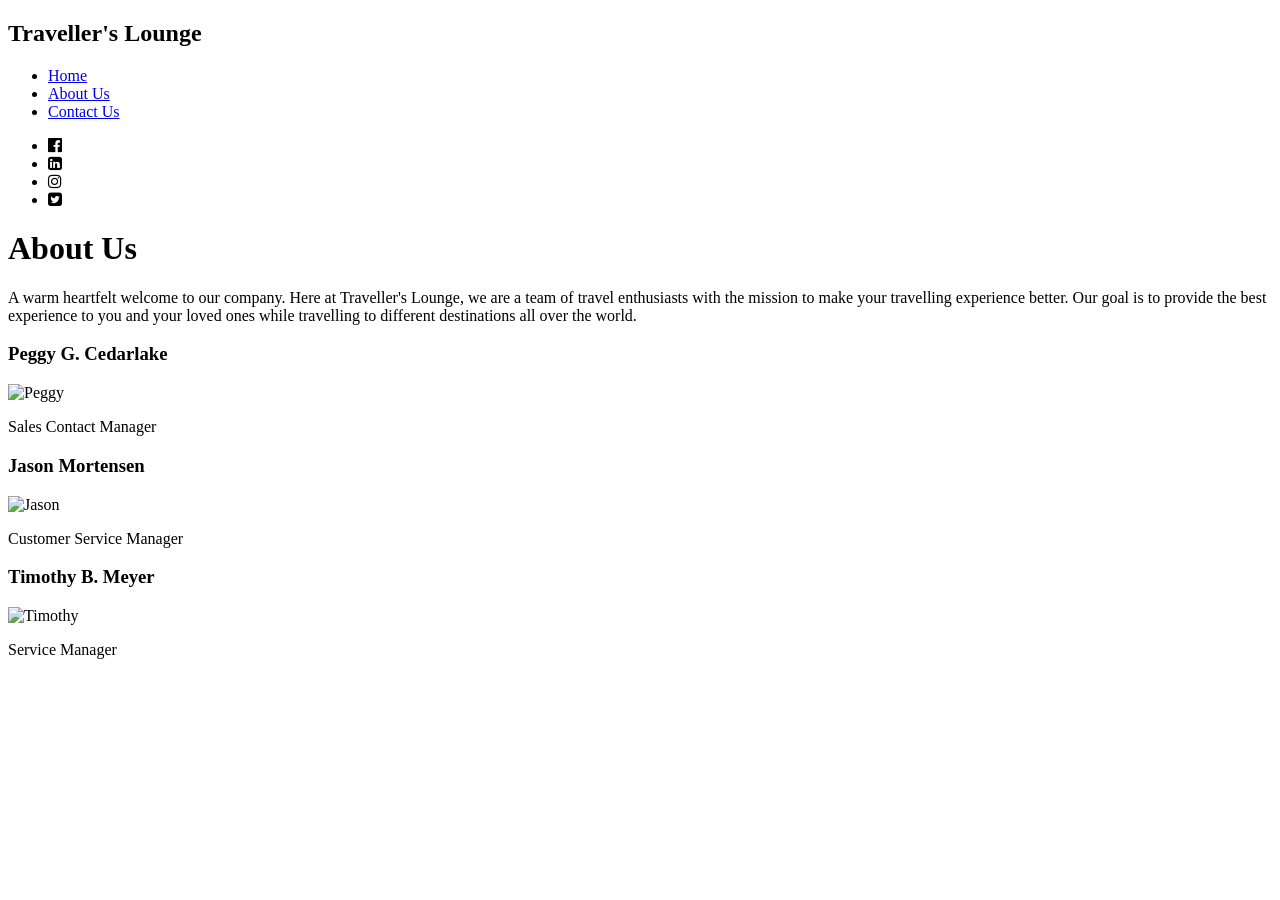
==== about.html @ 36a602d5 "Initial travel recommendation project" ====
<!DOCTYPE html>
<html>
<head>

    <meta charset="utf-8">
    <meta name="viewport" content="width=device-width, initial-scale=1">

    <title>About Us - Traveller's Lounge</title>

    <link rel="stylesheet"
          href="https://cdnjs.cloudflare.com/ajax/libs/font-awesome/4.7.0/css/font-awesome.min.css">

    <link rel="stylesheet" href="public/css/main.css">

</head>

<body>

    <!-- Navigation -->
    <nav>

        <h1 class="topmenu">Traveller's Lounge</h1>

        <ul>
            <li>
                <a class="topmenu" href="travel_recommendation.html">
                    Home
                </a>
            </li>

            <li>
                <a class="topmenu" href="about.html">
                    About Us
                </a>
            </li>

            <li>
                <a class="topmenu" href="contact.html">
                    Contact Us
                </a>
            </li>
        </ul>

    </nav>


    <!-- Social Media -->
    <div class="leftside">
        <ul>
            <li><i class="fa fa-facebook-official"></i></li>
            <li><i class="fa fa-linkedin-square"></i></li>
            <li><i class="fa fa-instagram"></i></li>
            <li><i class="fa fa-twitter-square"></i></li>
        </ul>
    </div>


    <!-- About Us -->
    <div class="main">

        <div class="upper-main">

            <h1>About Us</h1>

            <p>
                A warm heartfelt welcome to our company.
                Here at Traveller's Lounge, we are a team of travel
                enthusiasts with the mission to make your travelling
                experience better.

                Our goal is to provide the best experience to you and
                your loved ones while travelling to different destinations
                all over the world.
            </p>

        </div>


        <!-- Our Team -->
        <div class="full-width">

            <div class="contacts">

                <div class="contact-card">
                    <h3>Peggy G. Cedarlake</h3>
                    <img src="public/assets/peggy.jpg" alt="Peggy">
                    <p>Sales Contact Manager</p>
                </div>

                <div class="contact-card">
                    <h3>Jason Mortensen</h3>
                    <img src="public/assets/jason.jpg" alt="Jason">
                    <p>Customer Service Manager</p>
                </div>

                <div class="contact-card">
                    <h3>Timothy B. Meyer</h3>
                    <img src="public/assets/timothy.jpg" alt="Timothy">
                    <p>Service Manager</p>
                </div>

            </div>

        </div>

    </div>

</body>
</html>
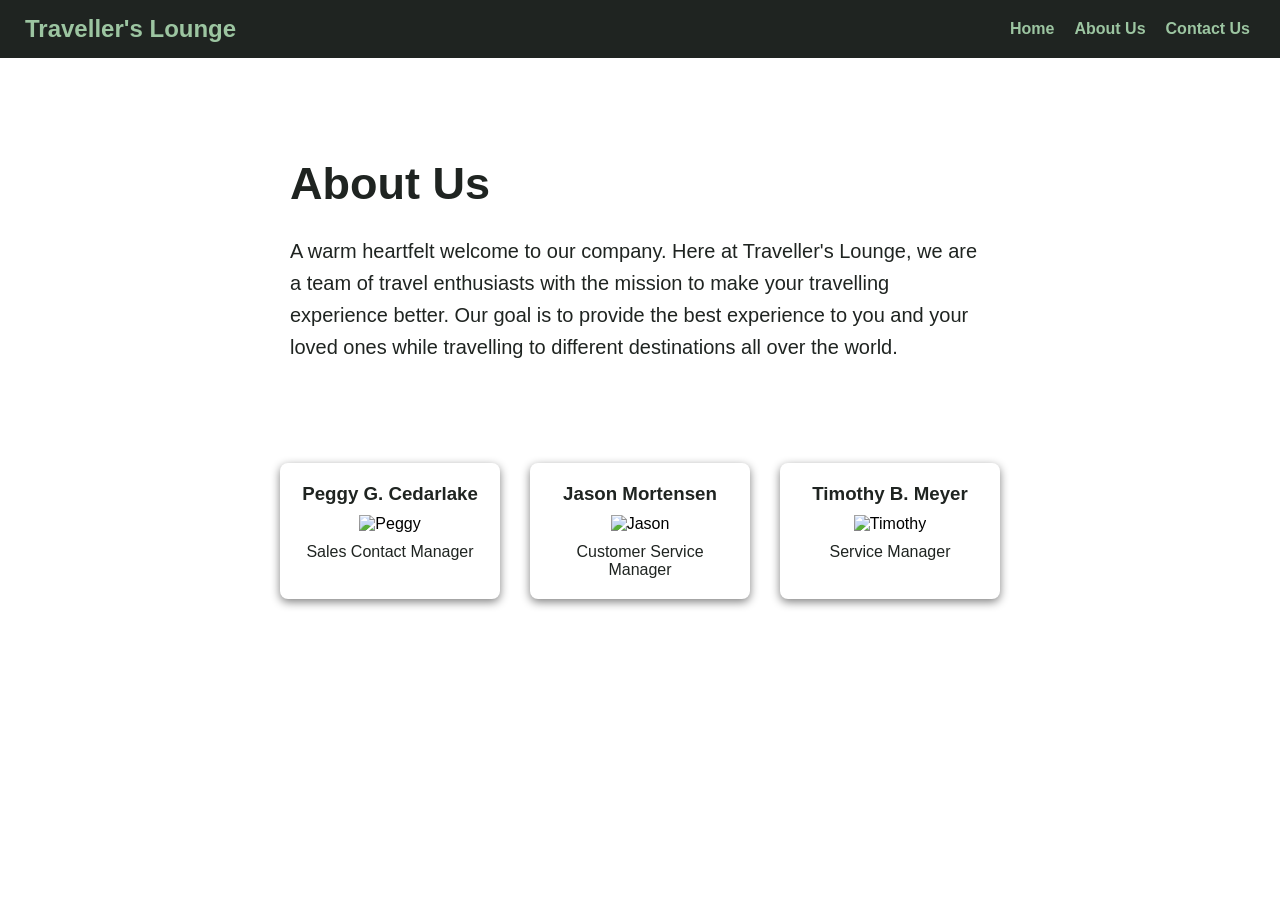
==== commit e251a1ed: "made the name index in about and contact" ====
--- a/about.html
+++ b/about.html
@@ -10,7 +10,7 @@
     <link rel="stylesheet"
           href="https://cdnjs.cloudflare.com/ajax/libs/font-awesome/4.7.0/css/font-awesome.min.css">
 
-    <link rel="stylesheet" href="public/css/main.css">
+    <link rel="stylesheet" href="style.css">
 
 </head>
 
--- a/style.css
+++ b/style.css
@@ -0,0 +1,272 @@
+* {
+    margin: 0;
+    padding: 0;
+    box-sizing: border-box;
+}
+
+body {
+    font-family: Arial, sans-serif;
+
+    background-image: url("images/tom-barrett.jpg");
+    background-size: cover;
+    background-position: center;
+    background-attachment: fixed;
+
+    min-height: 100vh;
+}
+
+
+/* =========================
+   NAVBAR
+   ========================= */
+
+nav {
+    background-color: #1f2421;
+    padding: 15px 25px;
+
+    display: flex;
+    align-items: center;
+    justify-content: space-between;
+}
+
+nav h1 {
+    color: #9cc5a1;
+}
+
+nav ul {
+    list-style: none;
+
+    display: flex;
+    align-items: center;
+
+    gap: 10px;
+}
+
+nav li {
+    display: inline;
+}
+
+nav a {
+    text-decoration: none;
+    color: #9cc5a1;
+    font-weight: bold;
+    margin: 0 5px;
+}
+
+nav a:hover {
+    color: white;
+}
+
+nav input {
+    padding: 8px;
+    width: 230px;
+
+    border-radius: 5px;
+    border: none;
+}
+
+
+/* =========================
+   BUTTONS
+   ========================= */
+
+button {
+    padding: 8px 15px;
+
+    background-color: #49a078;
+    color: white;
+
+    border: none;
+    cursor: pointer;
+
+    border-radius: 8px;
+}
+
+button:hover {
+    background-color: #9cc5a1;
+}
+
+
+/* =========================
+   SOCIAL MEDIA
+   ========================= */
+
+.leftside {
+    position: absolute;
+    top: 30%;
+    left: 15px;
+}
+
+.leftside ul {
+    list-style: none;
+}
+
+.leftside li {
+    padding: 15px;
+    color: white;
+}
+
+.leftside li i {
+    font-size: 35px;
+}
+
+
+/* =========================
+   HOME CONTENT
+   ========================= */
+
+.main {
+    margin: 40px;
+}
+
+.upper-main {
+    max-width: 700px;
+    margin: 100px auto;
+}
+
+.upper-main h1 {
+    color: #1f2421;
+    font-size: 45px;
+    margin-bottom: 25px;
+}
+
+.upper-main p {
+    color: #1f2421;
+    font-size: 20px;
+    line-height: 1.6;
+    margin-bottom: 30px;
+}
+
+
+/* =========================
+   SEARCH RESULTS
+   ========================= */
+
+.content-card {
+    width: 90%;
+    margin: 20px auto;
+}
+
+.recommendations {
+    display: grid;
+
+    grid-template-columns: repeat(2, 1fr);
+
+    gap: 20px;
+}
+
+
+/* =========================
+   RECOMMENDATION CARD
+   ========================= */
+
+.recommendation {
+    border: 1px solid #ccc;
+
+    border-radius: 8px;
+
+    padding: 15px;
+
+    background-color: white;
+
+    box-shadow: 0 3px 10px rgba(0, 0, 0, 0.2);
+}
+
+.recommendation h2 {
+    margin-bottom: 10px;
+    color: #1f2421;
+}
+
+.recommendation img {
+    width: 100%;
+    height: 220px;
+
+    object-fit: cover;
+
+    border-radius: 5px;
+}
+
+.recommendation p {
+    margin-top: 10px;
+    line-height: 1.5;
+}
+
+
+/* =========================
+   ABOUT TEAM
+   ========================= */
+
+.contacts {
+    display: flex;
+
+    flex-wrap: wrap;
+
+    justify-content: center;
+
+    gap: 30px;
+}
+
+.contact-card {
+    width: 220px;
+
+    padding: 20px;
+
+    text-align: center;
+
+    background-color: white;
+
+    border-radius: 8px;
+
+    box-shadow: 0 3px 10px gray;
+}
+
+.contact-card img {
+    width: 150px;
+    height: 180px;
+
+    object-fit: cover;
+
+    margin: 10px;
+}
+
+.contact-card h3 {
+    color: #1f2421;
+}
+
+.contact-card p {
+    color: #1f2421;
+}
+
+
+/* =========================
+   CONTACT FORM
+   ========================= */
+
+.contact-form {
+    width: 100%;
+}
+
+#contactForm {
+    max-width: 600px;
+
+    margin: 0 auto;
+}
+
+#contactForm input,
+#contactForm textarea {
+    width: 100%;
+
+    padding: 10px;
+
+    margin-bottom: 15px;
+
+    border: 1px solid #ccc;
+
+    border-radius: 5px;
+}
+
+#contactForm button {
+    display: block;
+
+    margin: auto;
+}
